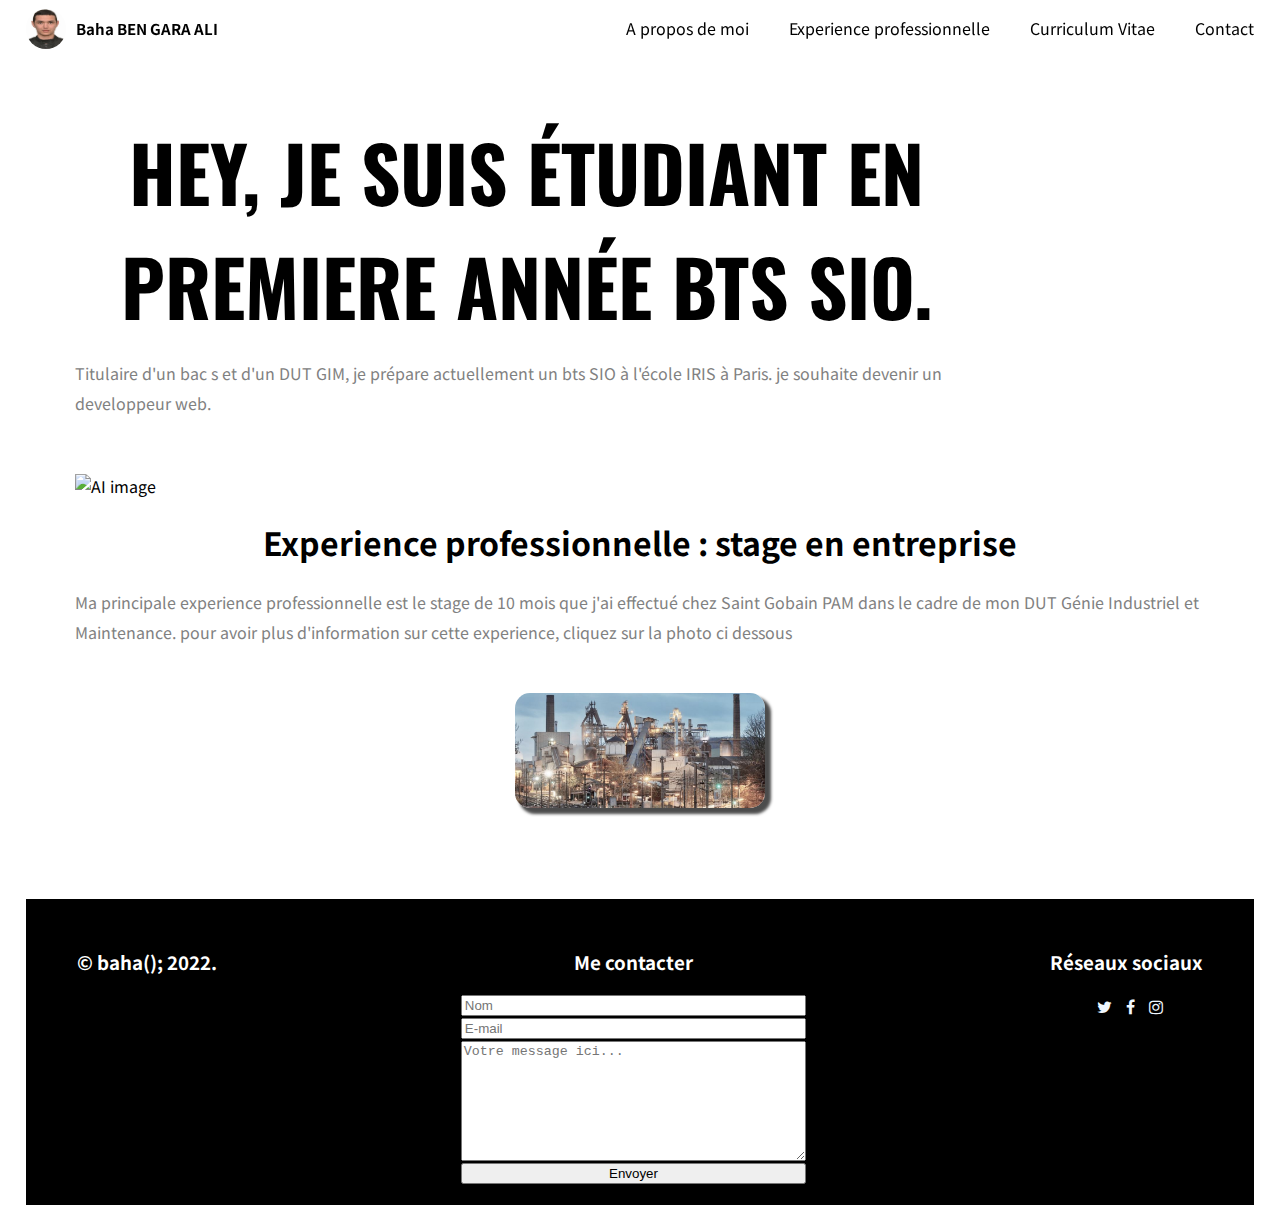
==== portfolio/index.html @ 1aacf522 "Add files via upload" ====
<html lang="fr">
	<head>
		<meta charset="UTF-8" />
		<meta http-equiv="X-UA-Compatible" content="IE=edge" />
		<meta name="viewport" content="width=device-width, initial-scale=1.0" />
		<link rel="stylesheet" href="style.css" />
        <link rel="stylesheet" href="https://cdnjs.cloudflare.com/ajax/libs/font-awesome/4.7.0/css/font-awesome.css">
		<title>
			Mon portfolio
		</title>
	</head>
	<body>
		<nav>
			<div class="profile">
				<img src=" b.jpg " alt="profile photo" />
				<h1>Baha BEN GARA ALI</h1>
			</div>
			<ul>
				<li class="cv"> <a href ="#">A propos de moi</a></li>
				<li class="cv"> <a href ="#ep">Experience professionnelle</a> </li>
				<li class="cv"> <a href="file:///C:/Users/User/Desktop/portfolio/Baha-BEN%20GARA%20ALI%20CV%20L2%20INFO.pdf " target="_blank">Curriculum Vitae</a></li>
                

				<li class="cv"><a href="#colonnne"> Contact</a></li>
			</ul>
		</nav>

		<section class="page-content">
			<header>
				<h1>Hey, je suis étudiant en premiere année BTS SIO.</h1>
				<p>
					Titulaire d'un bac s et d'un DUT GIM, je prépare actuellement un bts SIO
                    à l'école IRIS à Paris. je souhaite devenir un developpeur web.
				</p>
			</header>

			<section class="presentation-image">
				<img src="https://i.ibb.co/RbGysWw/main-image.jpg" alt="AI image" />
			</section>

			<section class="projects-section">
				<h1 id="ep">Experience professionnelle : stage en entreprise</h1>
				<p>Ma principale experience professionnelle est le stage de 10 mois que j'ai effectué chez Saint Gobain PAM dans le cadre de mon DUT Génie Industriel et Maintenance. pour avoir plus d'information sur cette experience, cliquez sur la photo ci dessous </p>
                <div id="imageus">
                    
                <a href="file:///C:/Users/User/Desktop/portfolio/rapport.pdf" target="_blank"> <img src="pam1.jpg" alt="usine"></a>
                
                </div>
			</section>
		</section>

		<footer>
		
                <div class="colonne">
                    <div id="copyright">
                    <h3><span> © baha(); 2022.</span></h3>
                    </div>
                    
                </div>
                <div class="colonne">
                    <div id="colonnne">
                    <h3>Me contacter</h3>
                    </div>
                    <form>
                    <input placeholder="Nom">
                    <input placeholder="E-mail">
                    <textarea placeholder="Votre message ici..."></textarea>
                    <button>Envoyer</button>
                
                    </form>
                   
                </div>
                <div class="colonne">
                    <h3>Réseaux sociaux</h3>
                      <div id="icons">
                       <a href="http://www.twitter.fr"><i class="fa fa-twitter"></i></a>
                       <a href="http://www.facebook.fr"><i class="fa fa-facebook"></i></a>
                       <a href="http://www.instagram.com"><i class="fa fa-instagram"></i></a>
                      </div>
                    
                </div>
		</footer>
	</body>
---- portfolio/style.css ----
@import url('https://fonts.googleapis.com/css2?family=Noto+Sans+JP:wght@300;400&family=Oswald:wght@300&display=swap');

body {
	font-family: 'Noto Sans JP', sans-serif;
    padding: 0 2%;
	margin: 0;
}

nav {
	display: flex;
	flex-wrap: wrap;
	justify-content: space-between;
	align-items: center;
	background-color: white;
	position: sticky;
	top: 0;
}
nav .profile {
	display: flex;
	align-items: center;
}
nav .profile img {
	width: 40px;
	height: 40px;
	border-radius: 50%;
}
nav .profile h1 {
	margin-left: 10px;
	font-size: 15px;
}
nav ul {
	display: flex;
	list-style-type: none;
}
nav ul li {
	margin-left: 20px;
	cursor: pointer;
	border-bottom: 1px solid #fff;

}

nav ul li:hover {
	border-bottom-color: #000;
}

.cv a {
    margin-left: 20px;
	cursor:pointer;
    border-bottom: 1px solid #fff;
    text-decoration: none;
    color: #000;
    
}
.cv a:hover{
    border-bottom-color: #000;

}
.page-content {
	margin: 4%;
}
.page-content header {
	margin-top: 5%;
	max-width: 80%;
}
.page-content header h1 {
	margin: 0;
	text-transform: uppercase;
	font-family: 'Oswald', sans-serif;
	font-size: 6vw;
}
.page-content header p {
	line-height: 30px;
	color: #818181;
}
.page-content header button {
	background-color: inherit;
	border: none;
	outline: none;
	padding: 0;
	font-size: 15px;
	font-weight: bold;
	padding-bottom: 5px;
	border-bottom: 1px solid #ccc;
	cursor: pointer;
}
.page-content header button:hover {
	color: #ccc;
	border-bottom-color: #000;
}
.page-content .presentation-image {
	margin-top: 5%;
}
.page-content .presentation-image img {
	max-width: 100%;
	height: auto;
}



footer {
	margin-top: 5%;
	display: flex;
	flex-wrap: wrap;
	justify-content: space-around;
	padding: 10px;
	background-color: #000;
	color: white;
}
footer .colonne p {
	font-size: 12px;
	color: #ccc;
	cursor: pointer;
}
footer .colonne p:hover {
	color: #fff;
}

@media screen and (max-width: 700px) {
	nav {
		justify-content: center;
	}
	nav ul {
		display: none;
	}

	.page-content header {
		margin-top: 10%;
		max-width: 100%;
	}


	footer {
		justify-content: flex-start;
	}
	footer .column {
		width: 80%;
	}
}
h1 {
    text-align: center;
}
.projects-section  p {
	line-height: 30px;
	color: #818181;
}
#imageus{
    display: block;
    flex-wrap: wrap;
    justify-content: space-between;
    padding: 30px 10%;

text-align: center;
}

#imageus img:hover {
    opacity: 0.8;
    transform: scale(1.07);
    transition: 0.5s ease-in-out;
    

}
#imageus img {
    height: 115px;
    width: 250px; 
    border-radius: 15px;
    box-shadow: 5px 5px 3px 1px rgba(0,0,0,0.7);

} 
footer{
    background-color: black;
    text-align: center;
    padding: 30px 0 20px 0;
}
footer h2{
    color: aliceblue;

}
#copyright{
    margin
}
#icons i{
    color: aliceblue;
    margin: 5px;

}

#icons{
    text-align: right;
    margin-right: 35px;
    margin-bottom: 20px;
    
}


form {
margin: 0 auto;
max-width: 900px;
}
input, textarea,button {
width: 55%;
margin: 1px 0;
}
textarea {
    height: 120px;
}
button:hover {
    background-color: rgb(55, 32, 181);
    cursor: pointer;
    color: rgb(255, 255, 255);
    transition: 0.3s ease-in-out;
}
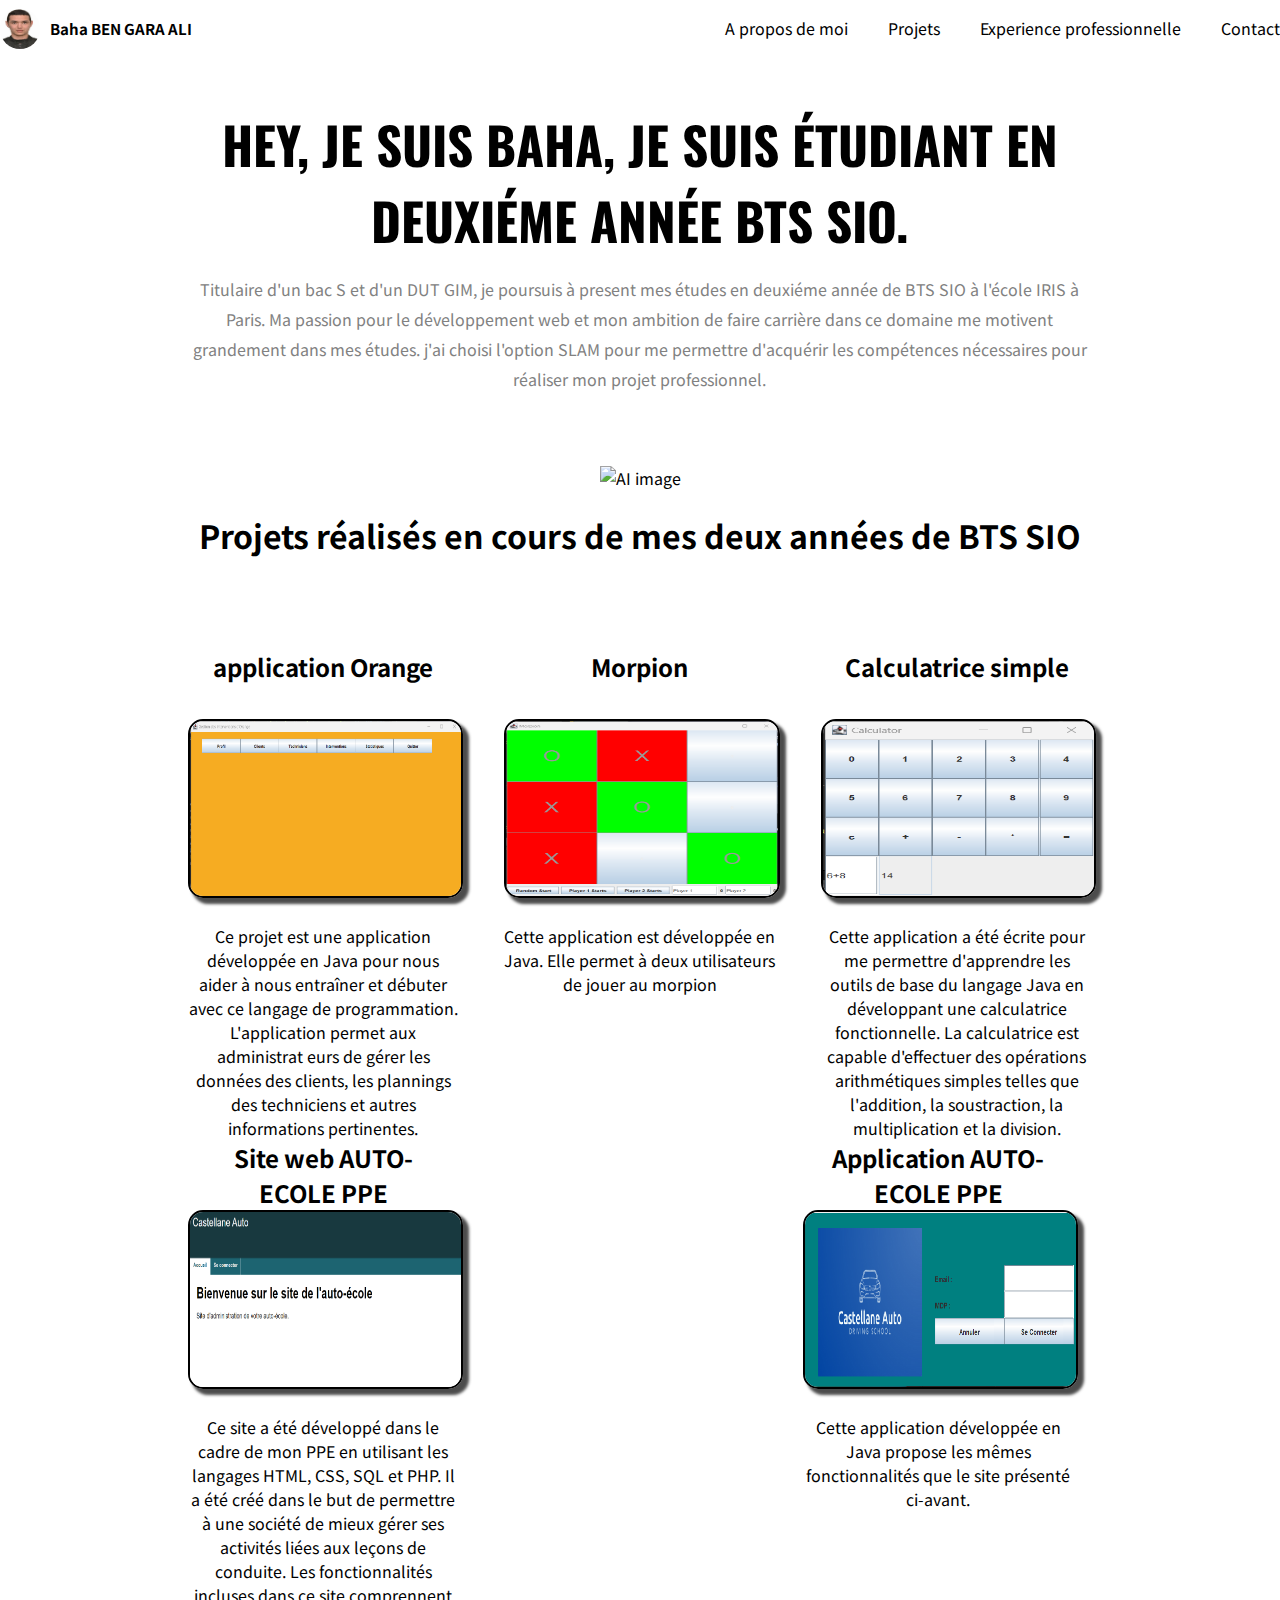
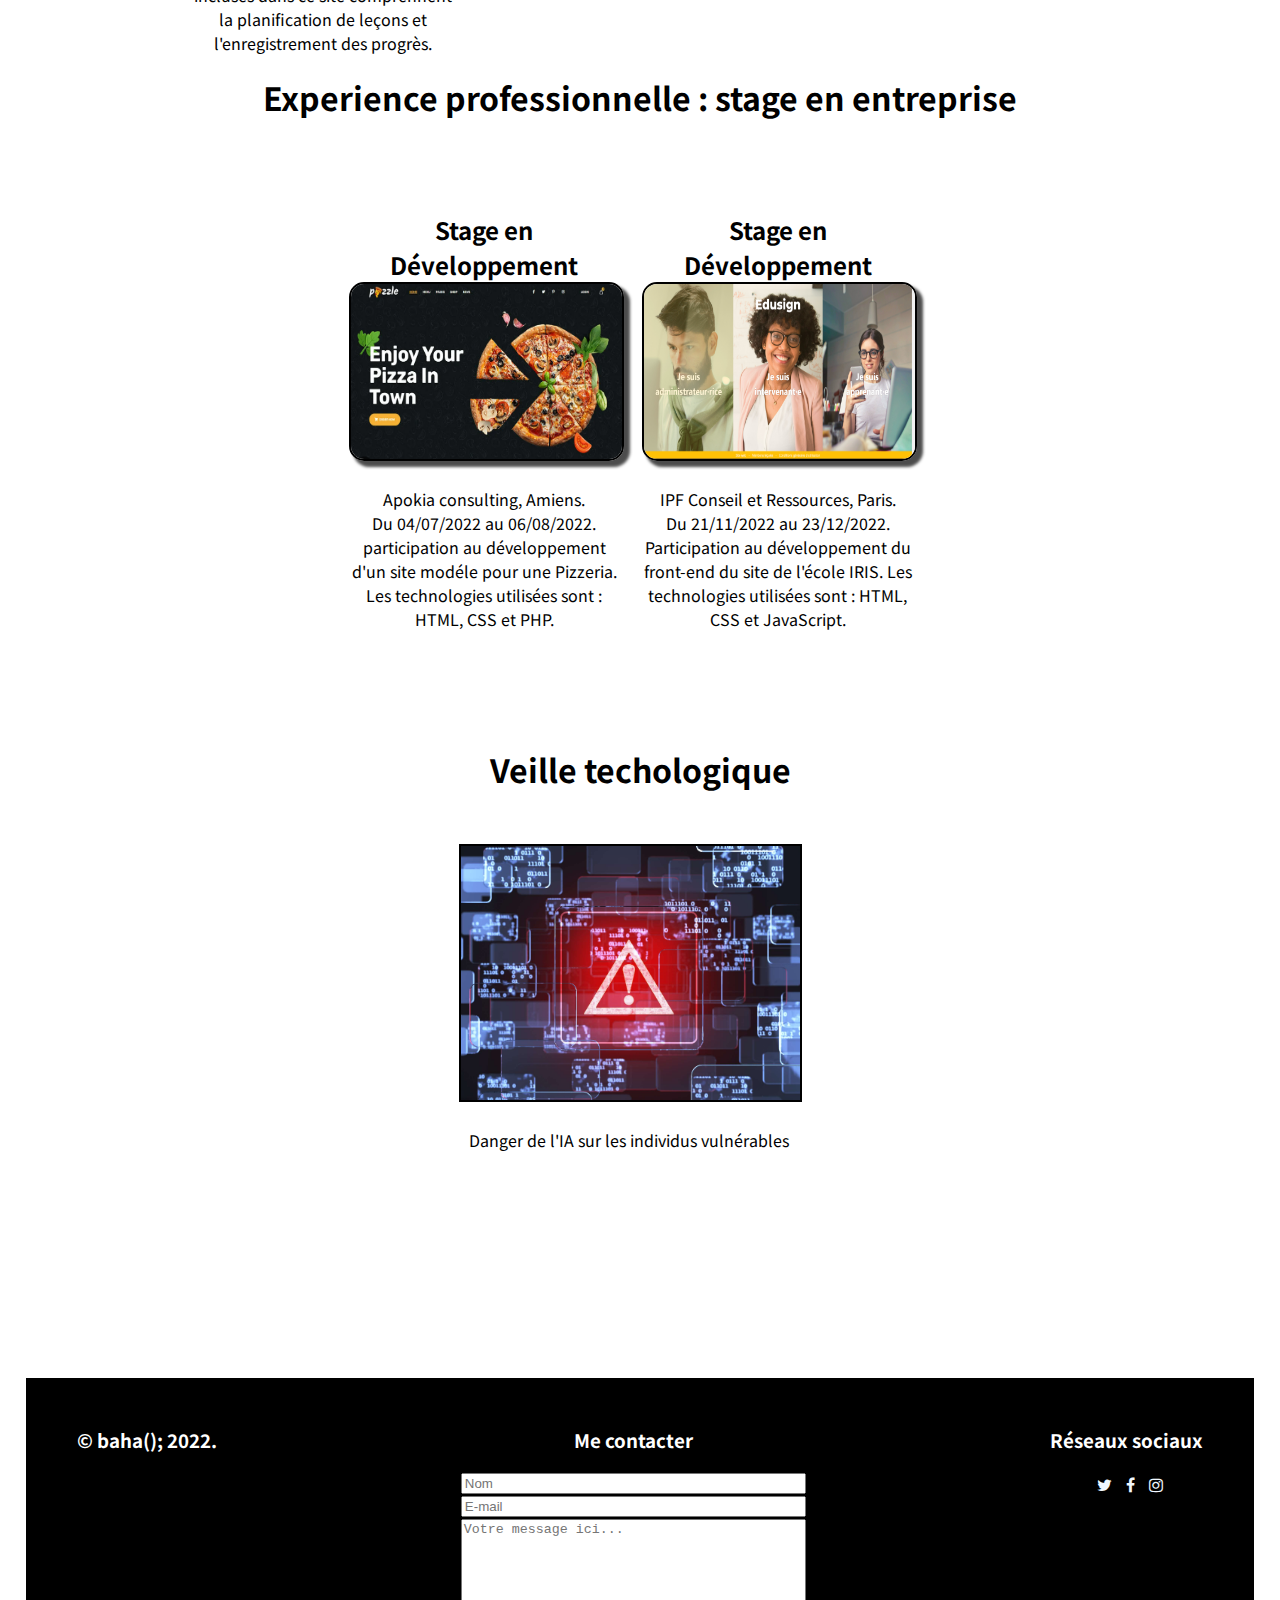
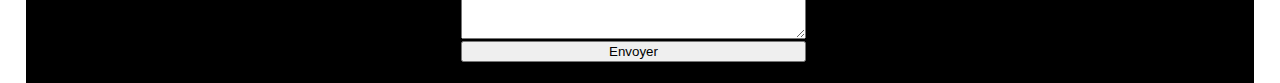
==== commit 081826a6: "Add files via upload" ====
--- a/portfolio/index.html
+++ b/portfolio/index.html
@@ -17,20 +17,19 @@
 			</div>
 			<ul>
 				<li class="cv"> <a href ="#">A propos de moi</a></li>
+				<li class="cv"> <a href ="#pro">Projets</a> </li>
 				<li class="cv"> <a href ="#ep">Experience professionnelle</a> </li>
-				<li class="cv"> <a href="file:///C:/Users/User/Desktop/portfolio/Baha-BEN%20GARA%20ALI%20CV%20L2%20INFO.pdf " target="_blank">Curriculum Vitae</a></li>
-                
-
 				<li class="cv"><a href="#colonnne"> Contact</a></li>
 			</ul>
 		</nav>
 
 		<section class="page-content">
 			<header>
-				<h1>Hey, je suis étudiant en premiere année BTS SIO.</h1>
-				<p>
-					Titulaire d'un bac s et d'un DUT GIM, je prépare actuellement un bts SIO
-                    à l'école IRIS à Paris. je souhaite devenir un developpeur web.
+				<h1>Hey, je suis Baha, je suis étudiant en deuxiéme année BTS SIO.</h1>
+				<p>					
+					Titulaire d'un bac S et d'un DUT GIM, je poursuis à present mes études en deuxiéme année de BTS SIO à l'école IRIS à Paris. 
+					Ma passion pour le développement web et mon ambition de faire carrière dans ce domaine me motivent grandement dans mes études.
+					j'ai choisi l'option SLAM pour me permettre d'acquérir les compétences nécessaires pour réaliser mon projet professionnel.
 				</p>
 			</header>
 
@@ -39,13 +38,102 @@
 			</section>
 
 			<section class="projects-section">
-				<h1 id="ep">Experience professionnelle : stage en entreprise</h1>
-				<p>Ma principale experience professionnelle est le stage de 10 mois que j'ai effectué chez Saint Gobain PAM dans le cadre de mon DUT Génie Industriel et Maintenance. pour avoir plus d'information sur cette experience, cliquez sur la photo ci dessous </p>
-                <div id="imageus">
-                    
-                <a href="file:///C:/Users/User/Desktop/portfolio/rapport.pdf" target="_blank"> <img src="pam1.jpg" alt="usine"></a>
+				<h1 id="pro">Projets réalisés en cours de mes deux années de BTS SIO</h1>
+				
+				<div class="row" id="imaggess">
+					
+					 <div class="col">
+					<h2>application Orange</h2>
+					<img src="orangeapp.png" alt="Projet 3">
+					<p>Ce projet est une application développée en Java pour nous aider à nous entraîner 
+						et débuter avec ce langage de programmation. L'application permet aux administrat
+						eurs de gérer les données des clients, les plannings des techniciens et autres
+						 informations pertinentes.</p>
+				  </div>
+				
+
+				  <div class="col">
+					<h2>Morpion</h2>
+					<img src="morpion.png" alt="Projet 1">
+					<p>Cette application est développée en Java. Elle permet à deux utilisateurs de jouer au morpion</p>
+				  </div>
+				  
+				 <div class="col">
+					<h2>Calculatrice simple</h2>
+					<img src="calculette.png" alt="Projet 2">
+					<p>Cette application a été écrite pour me permettre d'apprendre les outils de base
+						du langage Java en développant une calculatrice fonctionnelle. La calculatrice
+						est capable d'effectuer des opérations arithmétiques simples telles que l'addition, 
+						la soustraction, la multiplication et la division. </p>
+				  </div>
+				  
+				 </div>
+				
+				<div class="row" id="imaggess">
+				  <div class="col">
+					<h2>Site web AUTO-ECOLE PPE</h2>
+					<img src="cleger1.png" alt="Projet 4">
+					<p>Ce site a été développé dans le cadre de mon PPE en utilisant les langages HTML, CSS, SQL et PHP. Il a été créé dans le but de permettre 
+						à une société de mieux gérer ses activités liées aux leçons de conduite. 
+						Les fonctionnalités incluses dans ce site comprennent la planification de leçons et l'enregistrement des progrès. 
+				     </p>
+				  </div>
+				  
+				  <div class="col">
+					<h2>Application AUTO-ECOLE PPE</h2>
+					<img src="clourd.png" alt="Projet 5">
+					<p>Cette application développée en Java propose les mêmes fonctionnalités
+						 que le site présenté ci-avant. 
+					</p>
+				  </div>
+				</div>
+				
+			  </section>
+			  
+
+			<section class="projects-section2">
+				<h1 id="ep"><br> <br>Experience professionnelle : stage en entreprise</h1>
+				<div class="row" id="imageus">
+					<div class="col">
+					  <h2>Stage en Développement informatique</h2>
+					  <img src="stage1.png" alt="pizzar">
+					  <p>Apokia consulting, Amiens.
+						<br>
+					Du 04/07/2022 au 06/08/2022. <br>
+					participation au développement d'un site modéle pour une Pizzeria.
+					Les technologies utilisées sont : HTML, CSS et PHP.
+					   </p>
+					</div>
+					
+					<div class="col">
+					  <h2>Stage en Développement informatique</h2>
+					  <img src="stage2.png" alt="irissite">
+					  <p>IPF Conseil et Ressources, Paris.
+							<br>
+						Du 21/11/2022 au 23/12/2022. <br>
+						Participation au développement du front-end du site de l'école IRIS.
+						Les technologies utilisées sont : HTML, CSS et JavaScript.
+					  </p>
+					</div>
+				</div>
                 
-                </div>
+			</section>
+			<section class="projects-section22">
+				<h1 id="ep"><br> <br>Veille techologique</h1>
+				
+				<div class="row" id="imagv">
+					<div class="col">
+					<a href="veille.html"><img src="iaa.jpg" alt="danger"></a>
+					<p>Danger de l'IA sur les individus vulnérables</p>
+					</div>
+					
+				</div>
+                
+			</section>
+			<section>
+				<br>
+		<br>
+		<br>
 			</section>
 		</section>
 
--- a/portfolio/style.css
+++ b/portfolio/style.css
@@ -15,6 +15,13 @@
 	position: sticky;
 	top: 0;
 }
+nav {
+	position: fixed;
+	top: 0;
+	left: 0;
+	width: 100%;
+	z-index: 1;
+  }
 nav .profile {
 	display: flex;
 	align-items: center;
@@ -55,6 +62,62 @@
     border-bottom-color: #000;
 
 }
+
+.page-content {
+	margin: 4%;
+	display: flex;
+	flex-direction: column;
+	align-items: center;
+	}
+	
+	.page-content header {
+	margin-top: 5%;
+	max-width: 80%;
+	}
+	
+	.page-content header h1 {
+	margin: 0;
+	text-transform: uppercase;
+	font-family: 'Oswald', sans-serif;
+	font-size: 4vw;
+	text-align: center;
+	}
+	
+	.page-content header p {
+	line-height: 30px;
+	color: #818181;
+	text-align: center;
+	}
+	
+	.page-content header button {
+	background-color: inherit;
+	border: none;
+	outline: none;
+	padding: 0;
+	font-size: 15px;
+	font-weight: bold;
+	padding-bottom: 5px;
+	border-bottom: 1px solid #ccc;
+	cursor: pointer;
+	}
+	
+	.page-content header button:hover {
+	color: #ccc;
+	border-bottom-color: #000;
+	}
+	
+	.page-content .presentation-image {
+	margin-top: 5%;
+	display: flex;
+	justify-content: center;
+	}
+	
+	.page-content .presentation-image img {
+	max-width: 100%;
+	height: auto;
+	}
+
+/*
 .page-content {
 	margin: 4%;
 }
@@ -94,8 +157,13 @@
 	max-width: 100%;
 	height: auto;
 }
-
-
+body {
+	background-image: url('https://i.ibb.co/RbGysWw/main-image.jpg');
+	background-size: cover;
+	background-position: center center;
+	background-repeat: no-repeat;
+  }
+ */ 
 
 footer {
 	margin-top: 5%;
@@ -139,7 +207,129 @@
 h1 {
     text-align: center;
 }
-.projects-section  p {
+
+
+.projects-section {
+	width: 100%;
+	text-align: center;
+  }
+  
+  .row {
+	margin-top: 20px;
+	margin-bottom: 20px;
+  }
+  
+  .col {
+	width: 30%;
+	display: inline-block;
+	margin-right: 2%;
+	vertical-align: top;
+	margin-top: 30px; /* Ajout de la propriété margin-top */
+
+	
+  }
+  
+  .col:nth-child(3n) {
+	margin-right: 0;
+  }
+  
+  .col img {
+	max-width: 100%;
+	height: auto;
+	margin-bottom: 10px;
+}
+  
+  .col h2 {
+	margin: 0; /* supprimer les marges pour aligner le texte */
+	padding: 10px; /* ajouter un peu d'espace autour du texte */
+	box-sizing: border-box; /* inclure le padding dans la hauteur du bloc */
+	height: 80px; /* hauteur fixe pour toutes les descriptions */
+  }
+  .col p {
+	height: 80px;
+  }
+  
+  .col {
+	position: relative;
+	width: 30%;
+	display: inline-block;
+	margin-right: 2%;
+	vertical-align: top;
+  }
+  
+  .project {
+	position: relative;
+  }
+  
+  .project h2 {
+	margin-top: 0;
+	margin-bottom: 10px;
+  }
+  
+  .project p {
+	position: absolute;
+	bottom: 0;
+	left: 0;
+	right: 0;
+	margin: 0;
+  }
+
+  
+  .projects-section22 {
+	width: 100%;
+	text-align: center;
+  }
+  .projects-section222 {
+	width: 100%;
+	text-align: center;
+  }
+  
+
+/*
+.projects-section {
+	width: 100%;
+	text-align: center;
+  }
+  
+  .row {
+	margin-top: 20px;
+	margin-bottom: 20px;
+  }
+  
+  .col {
+	width: 30%;
+	display: inline-block;
+	margin-right: 2%;
+	vertical-align: top;
+	min-height: 300px; /* hauteur minimale pour uniformiser les descriptions */
+	box-sizing: border-box; /* inclure les bordures dans la taille totale des éléments */
+	padding: 20px; /* ajouter de l'espace autour des éléments pour la bordure */
+	border: 2px solid black; /* ajouter une bordure noire */
+  }
+  
+  .col:nth-child(3n) {
+	margin-right: 0;
+  }
+  
+  .col img {
+	max-width: 100%;
+	height: auto;
+	margin-bottom: 10px;
+  }
+  .col img {
+	max-width: 100%;
+	height: auto;
+	margin-bottom: 10px;
+	border: 2px solid black;
+  }
+  .col p {
+	height: 80px;
+  }
+  
+*/
+
+  
+.projects-section2  p {
 	line-height: 30px;
 	color: #818181;
 }
@@ -160,8 +350,8 @@
 
 }
 #imageus img {
-    height: 115px;
-    width: 250px; 
+    height: 175px;
+    width: 325px; 
     border-radius: 15px;
     box-shadow: 5px 5px 3px 1px rgba(0,0,0,0.7);
 
@@ -208,4 +398,28 @@
     cursor: pointer;
     color: rgb(255, 255, 255);
     transition: 0.3s ease-in-out;
-}+}
+
+
+
+#imaggess {
+	display: flex;
+	flex-wrap: wrap;
+	justify-content: space-between;
+	padding: 30px 10%;
+	text-align: center;
+  }
+  
+  #imaggess img:hover {
+	opacity: 0.8;
+	transform: scale(1.07);
+	transition: 0.5s ease-in-out;
+  }
+  
+  #imaggess img {
+	height: 175px;
+	width: 325px; 
+	border-radius: 15px;
+	box-shadow: 5px 5px 3px 1px rgba(0,0,0,0.7);
+  }
+  